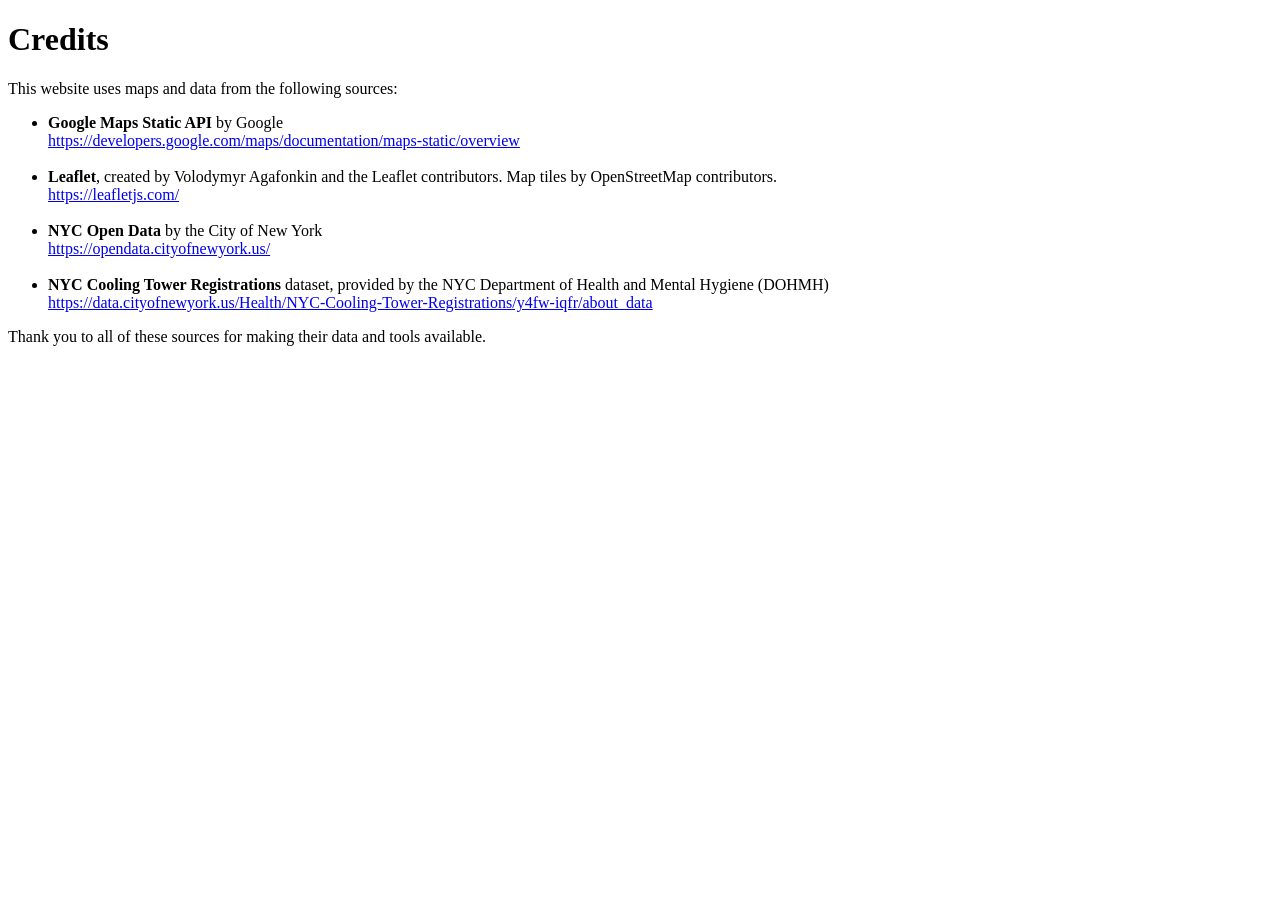
==== credits.html @ 72d45b34 "Update 4.2" ====
<!DOCTYPE html>
<html>
<head>
  <title>Credits</title>
</head>
<body>

  <h1>Credits</h1>

  <p>This website uses maps and data from the following sources:</p>

  <ul>
    <li>
      <b>Google Maps Static API</b> by Google
      <br>
      <a href="https://developers.google.com/maps/documentation/maps-static/overview">https://developers.google.com/maps/documentation/maps-static/overview</a>
    </li>
    <br>
    <li>
      <b>Leaflet</b>, created by Volodymyr Agafonkin and the Leaflet contributors. Map tiles by OpenStreetMap contributors.
      <br>
      <a href="https://leafletjs.com/">https://leafletjs.com/</a>
    </li>
    <br>
    <li>
      <b>NYC Open Data</b> by the City of New York
      <br>
      <a href="https://opendata.cityofnewyork.us/">https://opendata.cityofnewyork.us/</a>
    </li>
    <br>
    <li>
      <b>NYC Cooling Tower Registrations</b> dataset, provided by the NYC Department of Health and Mental Hygiene (DOHMH)
      <br>
      <a href="https://data.cityofnewyork.us/Health/NYC-Cooling-Tower-Registrations/y4fw-iqfr/about_data">https://data.cityofnewyork.us/Health/NYC-Cooling-Tower-Registrations/y4fw-iqfr/about_data</a>
    </li>
  </ul>

  <p>Thank you to all of these sources for making their data and tools available.</p>

</body>
</html>
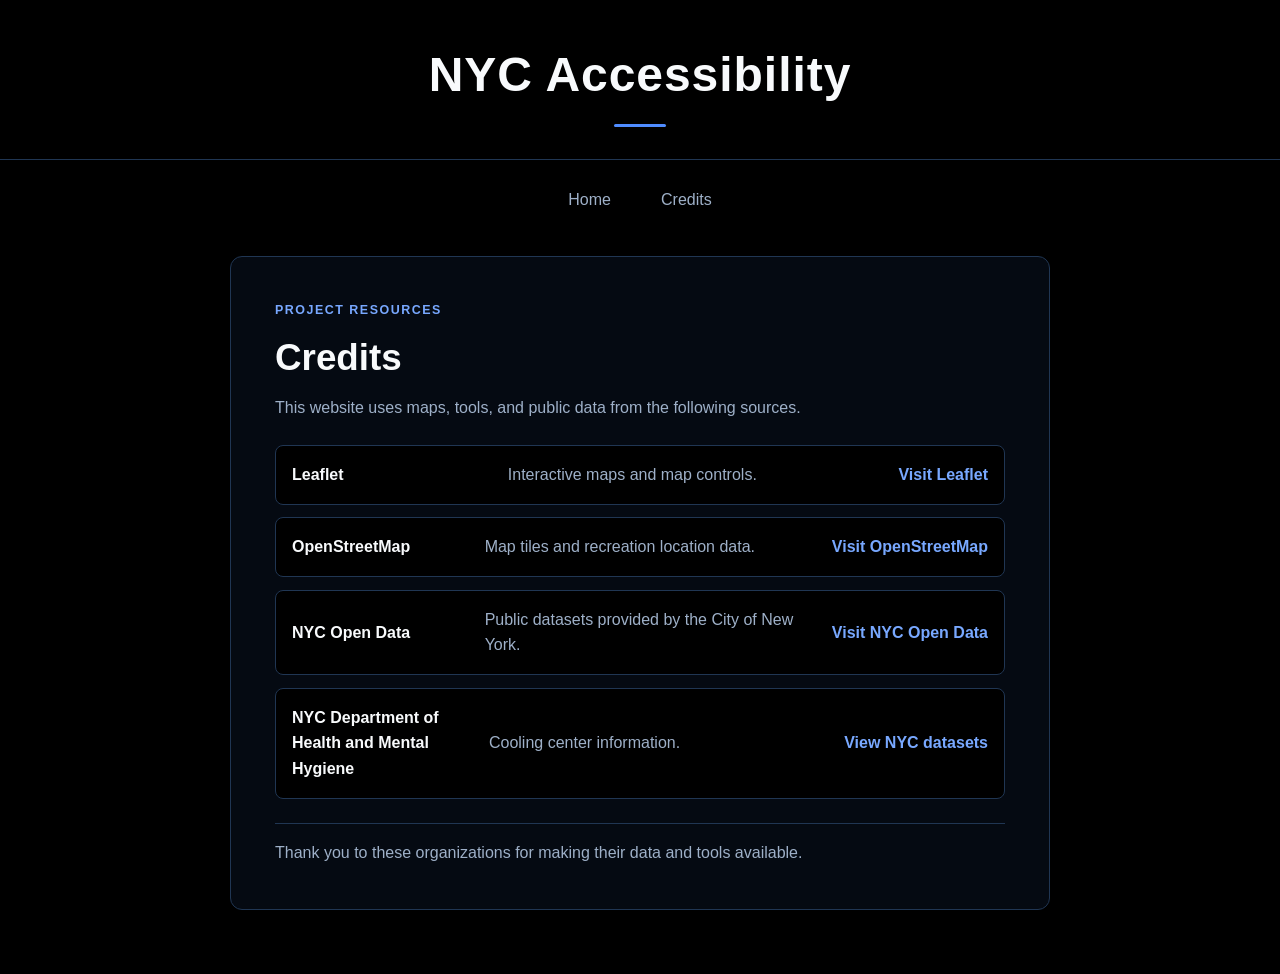
==== commit 86b7983b: "Update 5" ====
--- a/credits.html
+++ b/credits.html
@@ -1,41 +1,36 @@
 <!DOCTYPE html>
-<html>
+<html lang="en">
 <head>
-  <title>Credits</title>
+  <meta charset="UTF-8">
+  <meta name="viewport" content="width=device-width, initial-scale=1.0">
+  <title>Credits | NYC Accessibility</title>
+  <link rel="stylesheet" href="style.css">
 </head>
-<body>
+<body class="credits-page">
+  <header>
+    <h1>NYC Accessibility</h1>
+  </header>
 
-  <h1>Credits</h1>
+  <nav aria-label="Main navigation">
+    <a href="index.html">Home</a>
+    <a href="credits.html" aria-current="page">Credits</a>
+  </nav>
 
-  <p>This website uses maps and data from the following sources:</p>
+  <main class="container credits-container">
+    <section class="credits-card">
+      <p class="eyebrow">Project resources</p>
+      <h2>Credits</h2>
+      <p>This website uses maps, tools, and public data from the following sources.</p>
 
-  <ul>
-    <li>
-      <b>Google Maps Static API</b> by Google
-      <br>
-      <a href="https://developers.google.com/maps/documentation/maps-static/overview">https://developers.google.com/maps/documentation/maps-static/overview</a>
-    </li>
-    <br>
-    <li>
-      <b>Leaflet</b>, created by Volodymyr Agafonkin and the Leaflet contributors. Map tiles by OpenStreetMap contributors.
-      <br>
-      <a href="https://leafletjs.com/">https://leafletjs.com/</a>
-    </li>
-    <br>
-    <li>
-      <b>NYC Open Data</b> by the City of New York
-      <br>
-      <a href="https://opendata.cityofnewyork.us/">https://opendata.cityofnewyork.us/</a>
-    </li>
-    <br>
-    <li>
-      <b>NYC Cooling Tower Registrations</b> dataset, provided by the NYC Department of Health and Mental Hygiene (DOHMH)
-      <br>
-      <a href="https://data.cityofnewyork.us/Health/NYC-Cooling-Tower-Registrations/y4fw-iqfr/about_data">https://data.cityofnewyork.us/Health/NYC-Cooling-Tower-Registrations/y4fw-iqfr/about_data</a>
-    </li>
-  </ul>
+      <ul class="credits-list">
+        <li><strong>Leaflet</strong><span>Interactive maps and map controls.</span><a href="https://leafletjs.com/">Visit Leaflet</a></li>
+        <li><strong>OpenStreetMap</strong><span>Map tiles and recreation location data.</span><a href="https://www.openstreetmap.org/">Visit OpenStreetMap</a></li>
+        <li><strong>NYC Open Data</strong><span>Public datasets provided by the City of New York.</span><a href="https://opendata.cityofnewyork.us/">Visit NYC Open Data</a></li>
+        <li><strong>NYC Department of Health and Mental Hygiene</strong><span>Cooling center information.</span><a href="https://data.cityofnewyork.us/">View NYC datasets</a></li>
+      </ul>
 
-  <p>Thank you to all of these sources for making their data and tools available.</p>
-
+      <p class="credits-thanks">Thank you to these organizations for making their data and tools available.</p>
+    </section>
+  </main>
 </body>
 </html>
--- a/style.css
+++ b/style.css
@@ -0,0 +1,577 @@
+:root {
+    --primary-color: #4f8cff;
+    --primary-hover: #78a8ff;
+    --bg-color: #000000;
+    --card-bg: #0d1b2e;
+    --card-raised: #12243b;
+    --text-main: #f8fafc;
+    --text-muted: #9eb0c8;
+    --border-color: #203653;
+    --radius-sm: 8px;
+    --radius-md: 12px;
+    --radius-lg: 20px;
+    --shadow-sm: 0 8px 24px rgba(0, 0, 0, .5);
+}
+
+* {
+    box-sizing: border-box;
+    margin: 0;
+    padding: 0;
+}
+
+body {
+    font-family: -apple-system, BlinkMacSystemFont, "Segoe UI", Roboto, Helvetica, Arial, sans-serif;
+    background-color: var(--bg-color);
+    color: var(--text-main);
+    line-height: 1.6;
+    padding: 0 1rem;
+}
+
+header {
+    background: #000000;
+    border-bottom: 1px solid var(--border-color);
+    padding: 2.3rem 1rem 2rem;
+    margin: 0 -1rem 1rem;
+    box-shadow: var(--shadow-sm);
+}
+
+h1 {
+    text-align: center;
+    font-size: clamp(2rem, 5vw, 3rem);
+    font-weight: 700;
+    color: var(--text-main);
+    letter-spacing: .02em;
+}
+
+header h1::after {
+    content: "";
+    display: block;
+    width: 52px;
+    height: 3px;
+    margin: .65rem auto 0;
+    border-radius: 99px;
+    background: var(--primary-color);
+}
+
+nav {
+    display: flex;
+    justify-content: center;
+    gap: .5rem;
+    max-width: 1000px;
+    margin: 0 auto 2rem;
+}
+
+nav a {
+    color: var(--text-muted);
+    text-decoration: none;
+    padding: .65rem 1.25rem;
+    min-height: 44px;
+    display: inline-flex;
+    align-items: center;
+    justify-content: center;
+    font-size: 1rem;
+    font-weight: 500;
+    border: 1px solid transparent;
+    border-radius: var(--radius-lg);
+    transition: .2s ease;
+}
+
+nav a:hover, nav a:focus-visible {
+    color: var(--text-main);
+    border-color: var(--border-color);
+    background: var(--card-bg);
+}
+
+.container {
+    max-width: 100%;
+    margin: 0 auto;
+    padding-bottom: 4rem;
+}
+
+.filters-section {
+    background: #050a12;
+    border: 1px solid var(--border-color);
+    border-radius: var(--radius-md);
+    padding: 1.75rem 1.5rem;
+    margin-bottom: 1.5rem;
+    box-shadow: var(--shadow-sm);
+}
+
+.filters-section h2 {
+    text-align: center;
+    font-size: 1.25rem;
+    color: var(--text-muted);
+    margin-bottom: 1.5rem;
+}
+
+.filter-buttons {
+    display: flex;
+    justify-content: center;
+    align-items: center;
+    flex-wrap: nowrap;
+    gap: 0.4rem;
+    width: 100%;
+    max-width: 100%;
+    margin: 0 auto;
+}
+
+.filter-buttons a {
+    display: inline-flex;
+    width: auto;
+    margin: 0;
+    padding: 0;
+    flex: 0 0 auto;
+    justify-content: center;
+    text-decoration: none;
+}
+
+.filter-btn {
+    display: inline-flex;
+    align-items: center;
+    justify-content: center;
+    padding: 0.75rem 1.6rem;
+    min-height: 48px;
+    font-size: 1rem;
+    font-weight: 500;
+    line-height: 1;
+    white-space: nowrap;
+    width: auto;
+    min-width: 0;
+    background-color: var(--card-bg);
+    color: var(--text-muted);
+    border: 1px solid var(--border-color);
+    border-radius: var(--radius-lg);
+    cursor: pointer;
+    box-shadow: 0 2px 0 rgba(0, 0, 0, .2);
+    transition: all 0.2s ease-in-out;
+}
+
+.filter-btn:hover {
+    background-color: #1e293b;
+    border-color: #334155;
+    color: var(--text-main);
+}
+
+.filter-btn.active, .filter-btn:focus-visible {
+    color: #fff;
+    background: var(--primary-color);
+    border-color: var(--primary-color);
+    box-shadow: 0 0 0 3px rgba(79, 140, 255, .18);
+    outline: none;
+}
+
+.map-section {
+    background: #050a12;
+    border: 1px solid var(--border-color);
+    border-radius: var(--radius-md);
+    padding: .65rem;
+    margin-bottom: 2rem;
+    box-shadow: 0 18px 45px rgba(0, 0, 0, .32);
+    display: flex;
+    flex-direction: column;
+    align-items: center;
+}
+
+.map-section > label {
+    margin-top: 1rem;
+    font-weight: 600;
+    font-size: 0.95rem;
+    color: var(--text-main);
+}
+
+#map {
+    width: 100%;
+    height: min(58vh, 560px);
+    min-height: 390px;
+    border: 1px solid #294765;
+    border-radius: 9px;
+    overflow: hidden;
+}
+
+#filter {
+    width: min(100%, 260px);
+    min-height: 42px;
+    margin-top: .65rem;
+    padding: 0.5rem 1rem;
+    font-size: 0.95rem;
+    border-radius: var(--radius-sm);
+    border: 1px solid var(--border-color);
+    background-color: #000000;
+    color: var(--text-main);
+    outline: none;
+    cursor: pointer;
+}
+
+.leaflet-control-zoom a {
+    background: var(--card-raised) !important;
+    color: var(--text-main) !important;
+    border-color: var(--border-color) !important;
+}
+
+.leaflet-popup-content-wrapper, .leaflet-popup-tip {
+    background: #10243b;
+    color: var(--text-main);
+}
+
+.leaflet-popup-content p {
+    color: var(--text-muted);
+}
+
+.places-section {
+    background-color: #050a12;
+    border: 1px solid var(--border-color);
+    border-radius: var(--radius-md);
+    padding: 1.5rem;
+    margin-bottom: 2rem;
+    box-shadow: var(--shadow-sm);
+}
+
+.places-section h2 {
+    font-size: 1.5rem;
+    margin-bottom: 1rem;
+    text-align: left;
+    color: var(--text-main);
+}
+
+.searchcontrol {
+    display: flex;
+    gap: 0.5rem;
+    margin-bottom: 1.5rem;
+}
+
+.searchcontrol input[type="text"] {
+    flex: 1;
+    padding: 0.6rem 1rem;
+    font-size: 0.95rem;
+    background-color: #000000;
+    color: var(--text-main);
+    border: 1px solid var(--border-color);
+    border-radius: var(--radius-sm);
+    outline: none;
+}
+
+.searchcontrol input[type="text"]:focus {
+    border-color: var(--primary-color);
+}
+
+.searchcontrol button {
+    display: inline-flex;
+    align-items: center;
+    justify-content: center;
+    min-height: 42px;
+    padding: 0.6rem 1.25rem;
+    font-size: 0.95rem;
+    font-weight: 500;
+    line-height: 1.2;
+    white-space: nowrap;
+    border: none;
+    border-radius: var(--radius-sm);
+    cursor: pointer;
+    transition: background-color 0.2s ease;
+}
+
+#searchbtn {
+    background-color: var(--primary-color);
+    color: #ffffff;
+}
+
+#searchbtn:hover {
+    background-color: var(--primary-hover);
+}
+
+#clearbtn {
+    background-color: #1e293b;
+    color: var(--text-main);
+}
+
+#clearbtn:hover {
+    background-color: #334155;
+}
+
+.nearby-result {
+    border: 1px solid var(--border-color);
+    border-radius: var(--radius-sm);
+    padding: 1rem;
+    margin-bottom: 0.75rem;
+    display: flex;
+    justify-content: space-between;
+    align-items: center;
+    background-color: #000000;
+}
+
+.nearby-result h3 {
+    font-size: 1.1rem;
+    margin-bottom: 0.25rem;
+    color: var(--text-main);
+}
+
+.nearby-result p {
+    text-align: left;
+    color: var(--text-muted);
+}
+
+.view-marker {
+    display: inline-flex;
+    align-items: center;
+    justify-content: center;
+    min-height: 42px;
+    line-height: 1.2;
+    white-space: nowrap;
+    background-color: var(--primary-color);
+    color: #fff;
+    border: none;
+    padding: 0.4rem 0.8rem;
+    border-radius: var(--radius-sm);
+    cursor: pointer;
+}
+
+.placeholder-text {
+    text-align: left;
+    color: var(--text-muted);
+}
+
+section[id] {
+    scroll-margin-top: 1rem;
+    border-radius: var(--radius-md);
+    padding: 2rem;
+    margin-bottom: 2rem;
+    box-shadow: var(--shadow-sm);
+}
+
+section[id] > a {
+    display: inline-flex;
+    text-decoration: none;
+    margin-top: .5rem;
+}
+
+section[id] h2 {
+    font-size: 1.75rem;
+    margin-bottom: 0.75rem;
+    text-align: left;
+    color: #ffffff;
+    padding: 0;
+}
+
+section[id] h3 {
+    font-size: 1.15rem;
+    margin-top: 1.25rem;
+    margin-bottom: 0.5rem;
+    color: #ffffff;
+}
+
+section[id] p {
+    text-align: left;
+    color: #e2e8f0;
+    margin-bottom: 1rem;
+}
+
+section[id] ul {
+    margin-left: 1.5rem;
+    margin-bottom: 1rem;
+    color: #cbd5e1;
+}
+
+section[id] ul li {
+    margin-bottom: 0.25rem;
+}
+
+.map-btn {
+    display: inline-flex;
+    align-items: center;
+    justify-content: center;
+    min-height: 42px;
+    min-width: 132px;
+    padding: 0.6rem 1.25rem;
+    font-size: 0.95rem;
+    font-weight: 500;
+    line-height: 1.2;
+    white-space: nowrap;
+    background-color: var(--primary-color);
+    color: #ffffff;
+    border: none;
+    border-radius: var(--radius-sm);
+    cursor: pointer;
+    text-decoration: none;
+    transition: background-color 0.2s ease;
+}
+
+.map-btn:hover {
+    background-color: var(--primary-hover);
+}
+
+.map-btn:focus-visible, .view-marker:focus-visible, button:focus-visible {
+    outline: 3px solid rgba(120, 168, 255, .5);
+    outline-offset: 2px;
+}
+
+#cooling {
+    background-color: rgba(59, 130, 246, 0.25);
+    border: 1px solid rgba(59, 130, 246, 0.6);
+}
+
+#activities {
+    background-color: rgba(34, 197, 94, 0.25);
+    border: 1px solid rgba(34, 197, 94, 0.6);
+}
+
+#trash {
+    background-color: rgba(249, 115, 22, 0.25);
+    border: 1px solid rgba(249, 115, 22, 0.6);
+}
+
+#gas {
+    background-color: rgba(239, 68, 68, 0.25);
+    border: 1px solid rgba(239, 68, 68, 0.6);
+}
+
+#libraries {
+    background-color: rgba(168, 85, 247, 0.25);
+    border: 1px solid rgba(168, 85, 247, 0.6);
+}
+
+#food {
+    background-color: rgba(234, 179, 8, 0.25);
+    border: 1px solid rgba(234, 179, 8, 0.6);
+}
+
+.trash-marker {
+    background: transparent;
+    border: none;
+}
+
+.trash-dot {
+    width: 14px;
+    height: 14px;
+    background-color: orange;
+    border: 2px solid white;
+    border-radius: 50%;
+    box-shadow: 0 1px 4px rgba(0, 0, 0, 0.5);
+}
+
+.credits-container {
+    max-width: 820px;
+}
+
+.credits-card {
+    background: #050a12;
+    border: 1px solid var(--border-color);
+    border-radius: var(--radius-md);
+    padding: clamp(1.5rem, 4vw, 2.75rem);
+    box-shadow: 0 18px 45px rgba(0, 0, 0, .3);
+}
+
+.credits-card h2 {
+    margin-bottom: .5rem;
+    font-size: clamp(1.7rem, 4vw, 2.3rem);
+}
+
+.credits-card > p:not(.eyebrow) {
+    color: var(--text-muted);
+}
+
+.eyebrow {
+    margin-bottom: .45rem;
+    color: var(--primary-hover);
+    font-size: .78rem;
+    font-weight: 700;
+    letter-spacing: .12em;
+    text-transform: uppercase;
+}
+
+.credits-list {
+    display: grid;
+    gap: .8rem;
+    margin: 1.5rem 0;
+    padding: 0;
+    list-style: none;
+}
+
+.credits-list li {
+    display: grid;
+    grid-template-columns: minmax(150px, .8fr) 1.5fr auto;
+    align-items: center;
+    gap: 1rem;
+    padding: 1rem;
+    background: #000000;
+    border: 1px solid var(--border-color);
+    border-radius: var(--radius-sm);
+}
+
+.credits-list span {
+    color: var(--text-muted);
+}
+
+.credits-list a {
+    color: var(--primary-hover);
+    font-weight: 600;
+    text-decoration: none;
+}
+
+.credits-list a:hover {
+    color: var(--text-main);
+}
+
+.credits-thanks {
+    border-top: 1px solid var(--border-color);
+    padding-top: 1rem;
+}
+
+@media (max-width: 640px) {
+    body {
+        padding: 0 .7rem;
+    }
+
+    header {
+        margin-left: -.7rem;
+        margin-right: -.7rem;
+    }
+
+    nav {
+        margin-bottom: 1.25rem;
+    }
+
+    .map-section {
+        padding: .4rem;
+    }
+
+    #map {
+        min-height: 330px;
+        height: 58vh;
+    }
+
+    section[id], .places-section {
+        padding: 1.25rem;
+    }
+
+    .credits-list li {
+        grid-template-columns: 1fr;
+        gap: .35rem;
+    }
+
+    section[id] > a, section[id] .map-btn {
+        width: 100%;
+    }
+
+    .searchcontrol {
+        flex-wrap: wrap;
+    }
+
+    .searchcontrol input[type="text"] {
+        flex-basis: 100%;
+    }
+
+    .searchcontrol button {
+        flex: 1;
+    }
+}
+
+@media (max-width: 520px) {
+    .filter-buttons {
+        grid-template-columns: repeat(2, 1fr) !important;
+        gap: 0.6rem !important;
+    }
+    .filter-btn {
+        padding: 0.45rem 0.75rem !important;
+        font-size: 0.825rem !important;
+    }
+}
